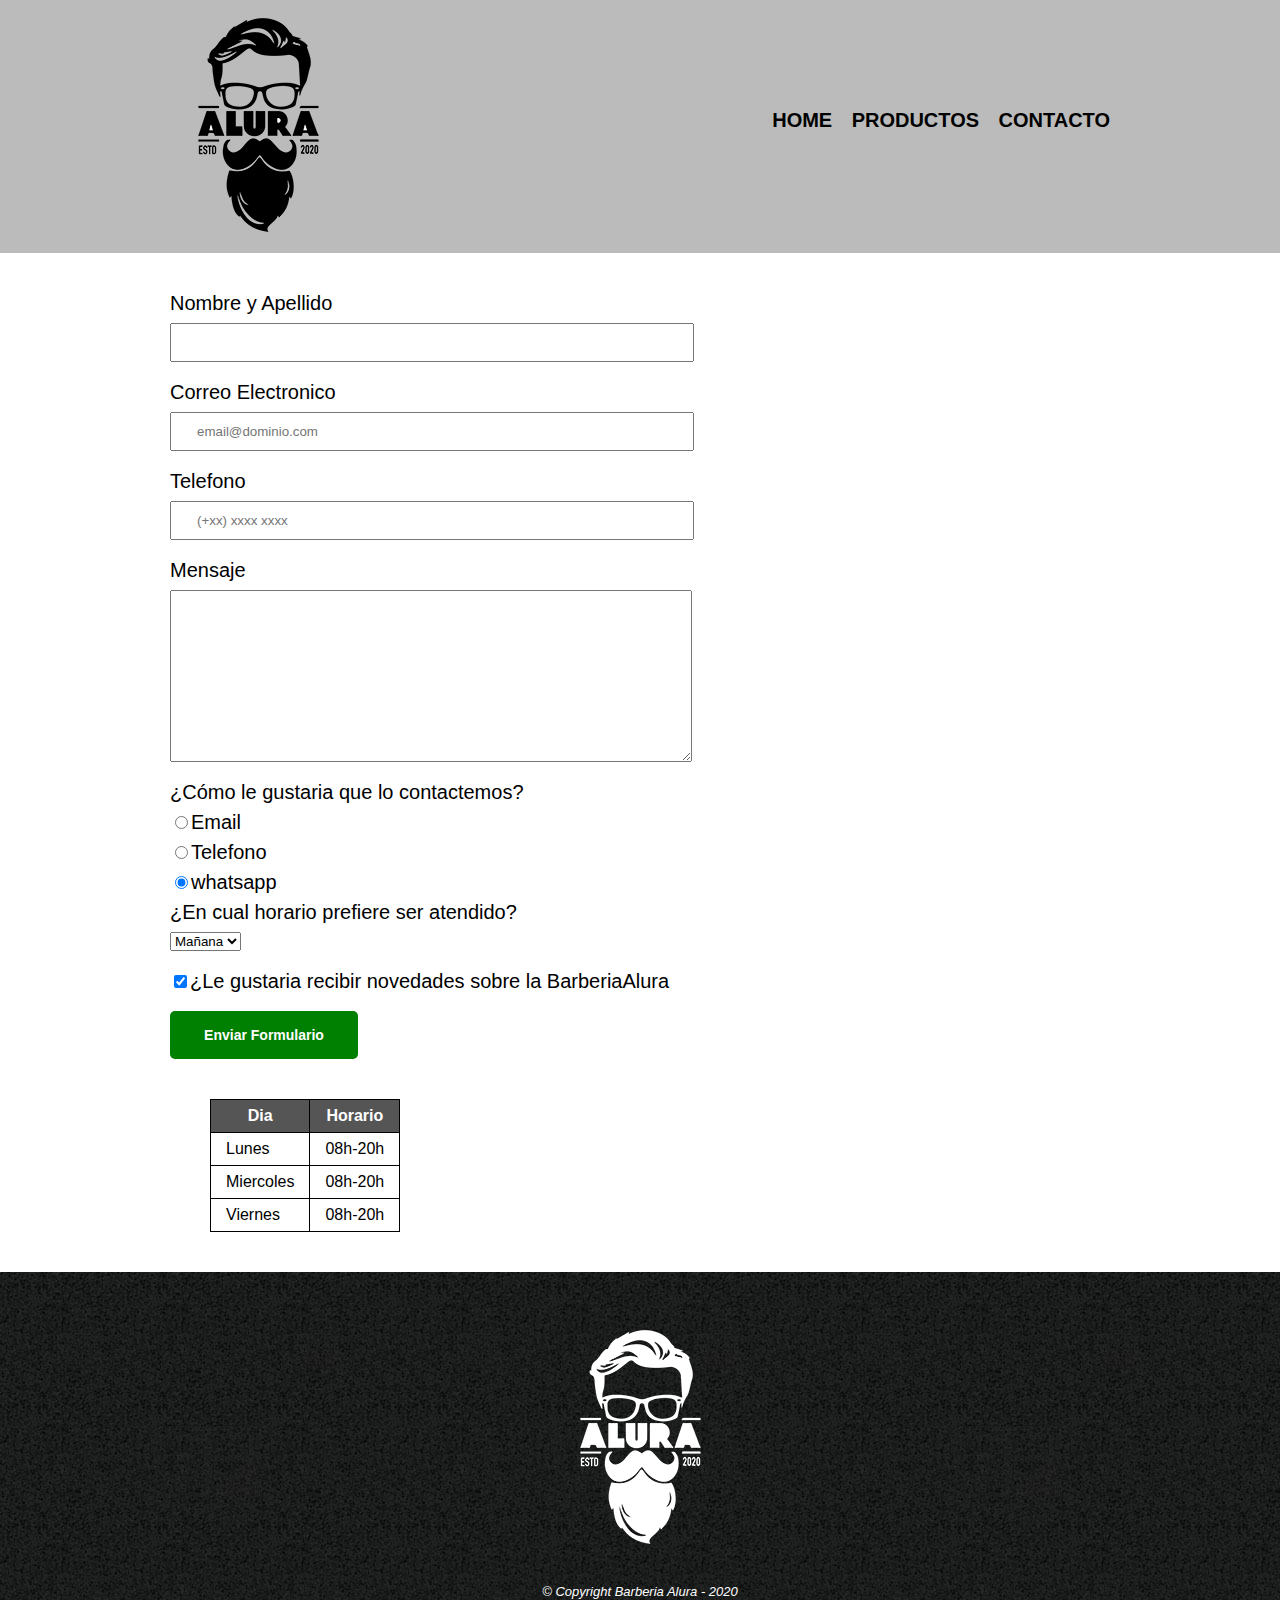
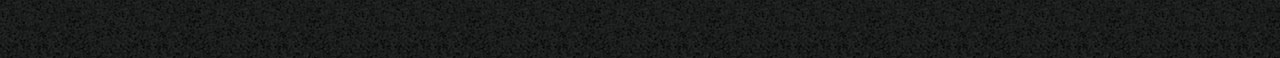
==== contacto.html @ b1629e84 "proyecto alura terminado" ====
<!DOCTYPE html>
<html lang="es">
    <head>
       <meta charset="UTF-8">
       <meta http-equiv="X-UA-Compatible" content="IE=edge">
       <meta name="viewport" content="width=device-width, initial-scale=1.0">
       <title>Contacto - Barberia Alura</title>
       <link rel="stylesheet" href="reset.css">
       <link rel="stylesheet" href="style.css"> <!-- syleshhet(hoja de estilo) es para hacer referencia a nuestro css  -->
    
    </head>
   <body>
       <header>
            <div class="caja">
                <h1><img src="imagenes/logo.png" alt="Logo de la Barberia Alura"></h1> <!--Si una imagen no se puede mostrar por alguna razón, 
                    el atributo ALT proporciona texto alternativo para mostrar en su lugar-->
                <nav>
                    <ul >
                        <li><a href="index.html">Home</a></li>
                        <li><a href="productos.html">Productos</a></li>
                        <li><a href="contacto.html">Contacto</a></li>
                    </ul>
                </nav>
            </div>

        </header>

        <main>
            <div class="formulario">
               <form>
                    <label for="nombreApellido">Nombre y Apellido</label>
                    <input type="text" id="nombreApellido"class="input-padron" required
                    placeholder=""> <!--el id es para saber que id pertenece al formulario-->

                    <label for="correoElectronico">Correo Electronico</label>
                    <input type="email" id="correoElectronico" class="input-padron"required
                    placeholder="email@dominio.com"><!-- required es para saber que se necesita llenar ese campo-->

                    <label for="telefono">Telefono</label>
                    <input type="tel" id="telefono"class="input-padron"required
                    placeholder="(+xx) xxxx xxxx">

                    <label for="mensaje">Mensaje</label>
                    <textarea id="mensaje" cols="70" rows="10"class="input-padron"></textarea required>

                
                    <fieldset><!-- sirve para agrupar todos los campos a los mismos valores-->
                        <legend>¿Cómo le gustaria que lo contactemos?</legend>
                        <label for="radio-email"><input type="radio" name="contacto" value="email" 
                        id="radio-email">Email</label>
                        <!-- se pone name para selecionar solo una de las opciones-->

                        <label for="radio-telefono"><input type="radio" name="contacto" value="telefono" 
                        id="radio-telefono">Telefono</label>
                    
                    
                        <label for="radio-whatsapp"><input type="radio" name="contacto" value="whatsapp" 
                        id="radiowhatsapp"checked>whatsapp</label >
                        <!-- se pone cheched para dejar el boton apretado por defecto al recargar la pagina-->
                    
                   
                    </fieldset>
                
                
                   <fieldset>
                       <legend>¿En cual horario prefiere ser atendido?</legend><!-- se pone legens para darle un titulo a ese grupo-->
                       <select>
                       <option>Mañana</option>
                       <option>Tarde</option>
                       <option>Noche</option>
                       </select>
                   </fieldset>
            

                   <label class="checkbox"><input type="checkbox" checked>¿Le gustaria recibir novedades sobre la BarberiaAlura</label>
                      
                   <input type="submit" value="Enviar Formulario" class="enviar">
                   
                

                    <table>
                       <thead>
                          <tr><!-- filas de las tablas-->
                          <th>Dia</th><!--columnas-->
                          <th>Horario</th>
                          </tr>
                       </thead>

                        <tbody>
                          <tr><!-- filas de las tablas-->
                          <td>Lunes</td><!--columnas-->
                          <td>08h-20h</td>
                          </tr>
                    
                          <tr><!-- filas de las tablas-->
                          <td>Miercoles</td><!--columnas-->
                          <td>08h-20h</td>
                          </tr>
                    
                          <tr><!-- filas de las tablas-->
                          <td>Viernes</td><!--columnas-->
                          <td>08h-20h</td>
                          </tr>
                        </tbody>
                    </table>
                </form>
            </div>
        </main>
        
        <footer>
        <img src="imagenes/logo-blanco.png" alt="Logo de la Barberia Alura">
        <p class="copyright">&copy Copyright Barberia Alura - 2020</p>

         </footer>
    
    </body>
</html>
---- style.css ----
body{
    font-family: 'Montserrat', sans-serif;
}

header{
    background-color: #bbbbbb;
    padding-top: 20px 0;
    
}


/*ccs para productos*/
.caja{
    width: 940px;
    margin: 0 auto;
    position: relative;
}

nav{
    position: absolute;
    top: 110px;
    right: 0px;
}
nav li{
    display: inline;
    margin: 0 0 0 15px; /*con los 0 se alteran las 4 pocisones, arriba, abajo a la derecha y a la izquierda*/

}
nav a{
    text-transform: uppercase;
    color:black;
    font-weight: bold;/*negrita*/
    font-size: 20px;
    text-decoration: none;/* borrar lineas que vienen por defecto en los vinculos*/

}  
nav a:hover{ /*es para mostrar el efecto del mouse en el producto(cambia de color)*/

    color:#c78000;
    text-decoration: underline; /*subrayado*/
    
}


.productos{
    width: 940px;
    margin: 0 auto;
    padding: 50px;


}
.productos li{
    display: inline-block;
    text-align: center;
    width: 30%;
    vertical-align: top;
    font-weight: bold;
    margin: 0 1.5%;
    padding: 30px 20px;
    box-sizing: border-box;
    border:solid 2px #000000;
    border-radius: 10px;

    

} 
.productos li:hover{
  border-color: #c78000;  
  
}

.productos li:active{
    border-color: #088c19;
    

}

.productos h2{
    font-size: 30px;
    font-weight: bold;

}

.productos li:hover h2{
    font-size: 33px;

}

.producto-descripcion{
    font-size: 18px;

}

.producto-precio{

    font-size:30px ;
    font-weight: bold;
    margin-top: 10px;
}

footer{
    text-align: center;
    background: url(imagenes/bg.jpg);
    padding:40px

}
.copyright{
    color: #ffffff;
    font-size: 13px;
    margin: 20px;
}

/*termina css de productos*/


/*empieza el css de contacto*/

.formulario{
    
    width: 940px; /*para centralizar algo se ocupa siempre 940px, 
    ya que las pantallas tienen 1270 pieles app*/
     /*cero para arriba y para abajo y auto es para los costdos, asi queda centrado*/
    margin:  0 auto;
}


form{
    
    margin: 40px 0;

}

form label,form legend{

    display: block;
    font-size: 20px;
    margin: 0 0 10px;
    

    
}
.input-padron{
    display: block;
    margin: 0 0 20px;
    padding: 10px 25px;
    width: 50%;
}

.checkbox{
    margin: 20px 0;
}

.enviar{

    width: 20%;
    padding: 16px 0px 16px 0px;
    font-size: 14px;
    font-weight: bold;
    color: white;
    background-color: green;
    border: none;
    border-radius: 5px;
    transition: 2s all;
    cursor:pointer;
    
    

}
.enviar:hover{
    background: blue;
    transform: scale(1.1) 

}

table{
    margin:40px 40px;
    
}

thead{
   background: #555555;
   color: white;
   font-weight: bold;
   
}

td,th{
    border:1px solid #000000;
    padding: 8px 15px;


}

/*css para nuestro home*/

.banner{
    width: 100%;
   
   
    
}
.principal{
    background: #FEFEFE;
    padding: 3em 0; 
    width: 940px;
    margin: 0 auto;
    


}

.titulo-principal{
    text-align: center;
    font-size: 2em;/* 2 veces el tamaño de fuente*/
    margin: 30px 0 0.5em;/*una vez el espacio a la fuente patron*/
    clear: left;
}

.titulo-principal:before{
    content:"["
}

.titulo-principal:after{
    content:"]"
}

p:first-line{  /* pseudo elementos para*/
    font-style: italic;
}



.principal p{

    margin: 2em 0 2em;
    font-size: 18px;
}

.principal strong {

    font-weight: bold;
}
.principal em{
    font-style: italic;
}

.utensilios{
    width: 120px; 
    float: left; /* es para posicionar la imagen en el espacio que quieras*/ 
    margin: 0 20px 20px 0;/* 0 en la parte superrio, 20 a la derecha,
    20 en la inferior y 0 a la izquierda. */
    border-radius: 10%;

}

.mapa{
    
   padding: 3em 0; 
   background: linear-gradient(#FEFEFE,#888888);

}

.mapa p{
    margin: 2em 0 1em;
    text-align: center;
    color: rgb(119, 80, 80);
}

.mapa-contenido{
    width: 940px;
    margin: 0 auto;
}

.diferenciales{
    padding: 3em 0;
    background:#888888 ;
}

.contenido-diferenciales{

    width: 740px;
    margin: 3em auto;
}
.lista-diferenciales{
    width: 35%;
    display: inline-block;
    vertical-align:top ;
    font-size: large;

}

.items{
   line-height: 1.5; 
   
}
.items:before{  /* pseudo elemento para usarse antes o despues del html*/
    content: "★";
}

.items:first-child{/* en una clase(items), sirve para poder elegir el primer hijo o elemento, con hth-child(3) eliges el elemento que quieres*/
    
   font-weight: bold;
}

.imagen-diferenciales{

    width: 65%;
    transition: 400ms;
    box-shadow: 10px 10px 30px 15px #000000;/*posicion horizontal,posicion vertical,blur,sprea*/
}
.imagen-diferenciales:hover{
    opacity:0.7;

}

.video{

    width: 560px;
    margin: 1em auto;
  
}

@media screen and (max-width:480px){/*@media(mediaquery) se ocupa para diferentes pantallas responsive*/
    h1{
        text-align: center;
    }
    nav{
        position: static;
    }
    .caja,.principal,.mapa-contenido,.contenido-diferenciales,.video{
        width: auto;
    }
    .lista-diferenciales,.imagen-diferenciales{
        width: 100%;
    }
}

/*
--------------------------------------------------
Selector > , para acceder a los hijos de determinado elemento.
 Por ejemplo, para acceder todos los p dentro del main:

 main > p{
    background: yellow;
}
---------------------------------------------------
Selector +, para acceder al primer hermano de determinado elemento. 
Por ejemplo, para acceder el primer p después de una img:

img + p{
    background: #088c19;
}
-----------------------------------------------
EJEMPLO
<h2>
<section>
    <h2>
    <p>
    <p>
    <h2>
</section>

RESPUESTA
section > p + h2
------------------------------------------------------
Selector ~, para acceder a todos los hermanos de determinado elemento. 
Por ejemplo, para acceder todos los p después de una img:

img ~ p {
}
---------------------------------------------------------------------
Selector not, para acceder a los elementos, excepto algunos. Por ejemplo,
 para acceder a todos los p dentro de main excepto el p que tiene id mission:
 
 main p:not(#missao) {
}
 */
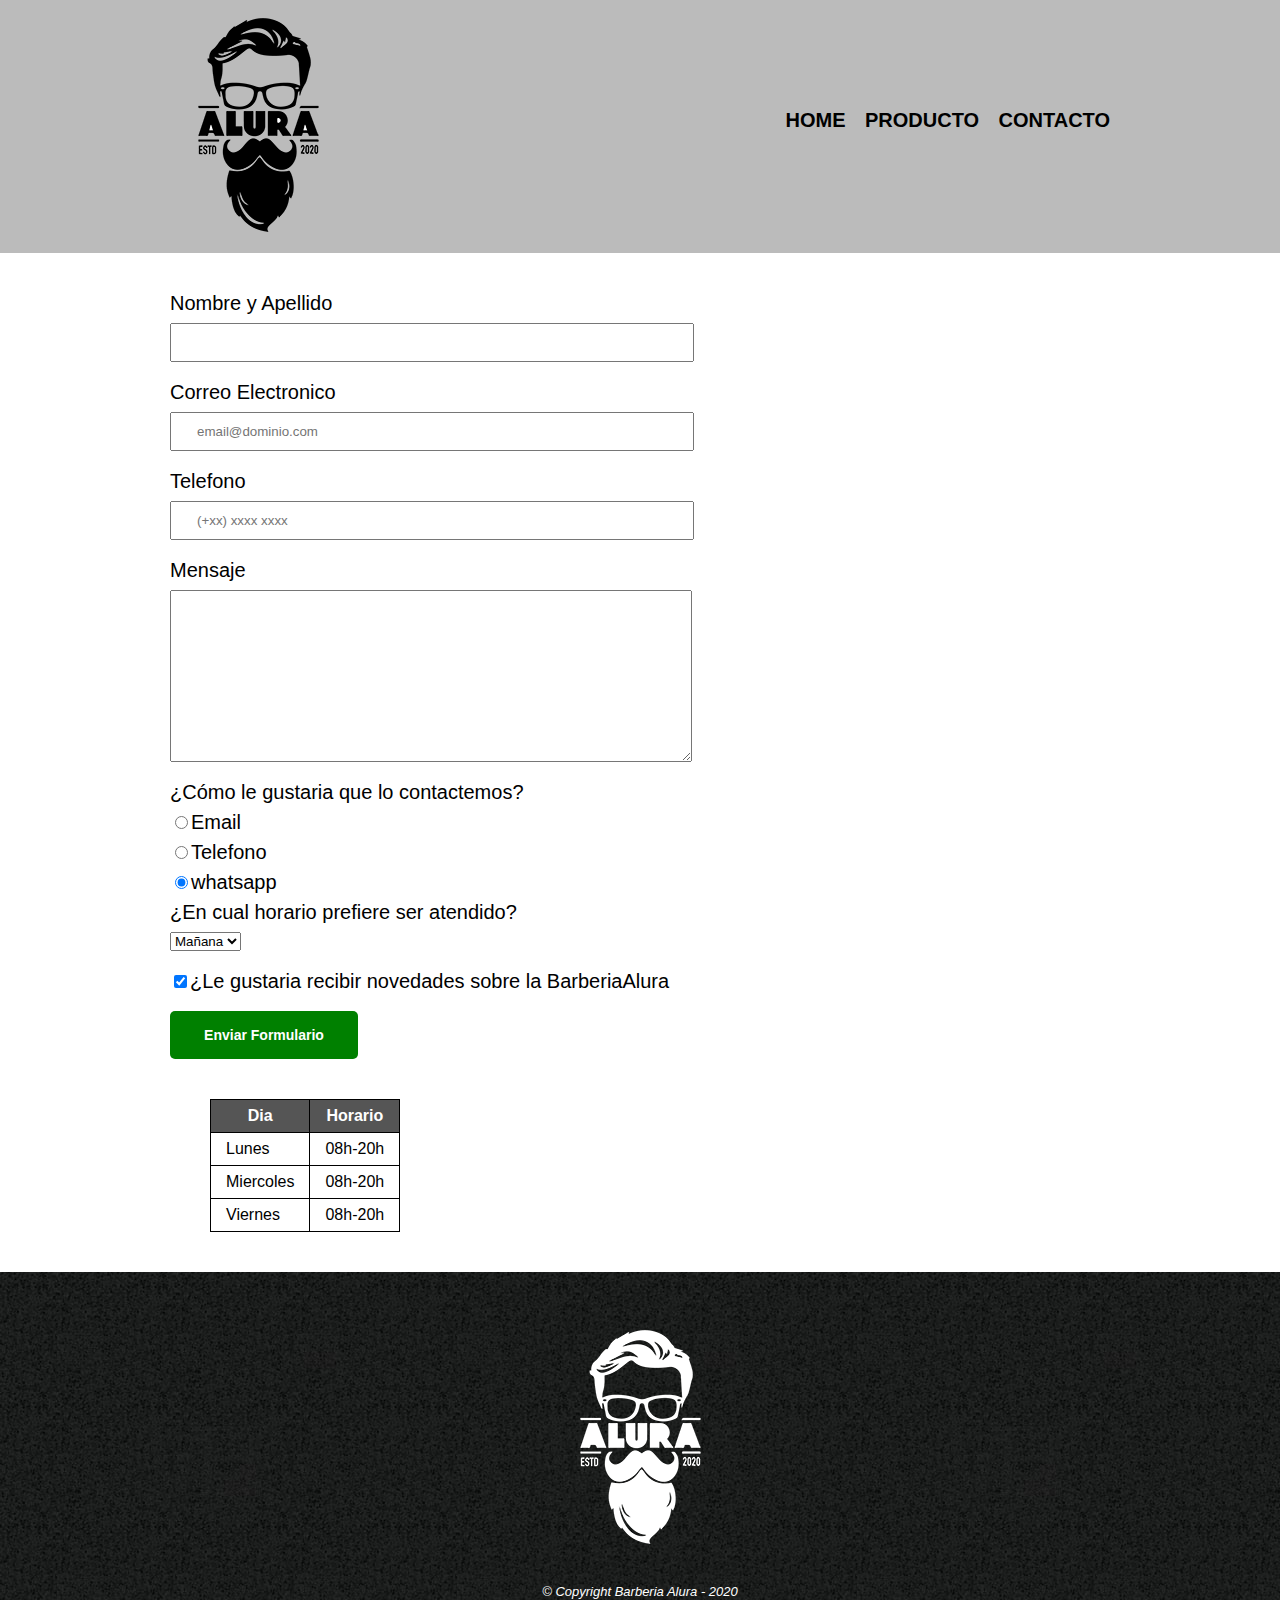
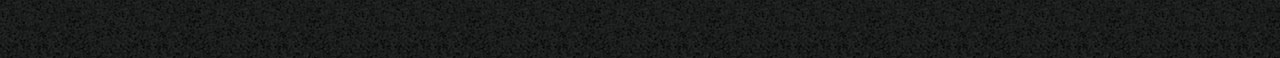
==== commit 6f1bbfc9: "Merge branch 'master' of C:/Users/ayrton/Desktop/Curso_Oracle_2Parte_Final/servidor into desktop" ====
--- a/contacto.html
+++ b/contacto.html
@@ -16,9 +16,9 @@
                     el atributo ALT proporciona texto alternativo para mostrar en su lugar-->
                 <nav>
                     <ul >
-                        <li><a href="index.html">Home</a></li>
-                        <li><a href="productos.html">Productos</a></li>
-                        <li><a href="contacto.html">Contacto</a></li>
+                        <li><a href="index.html">HOME</a></li>
+                        <li><a href="productos.html">PRODUCTO</a></li>
+                        <li><a href="contacto.html">CONTACTO</a></li>
                     </ul>
                 </nav>
             </div>
